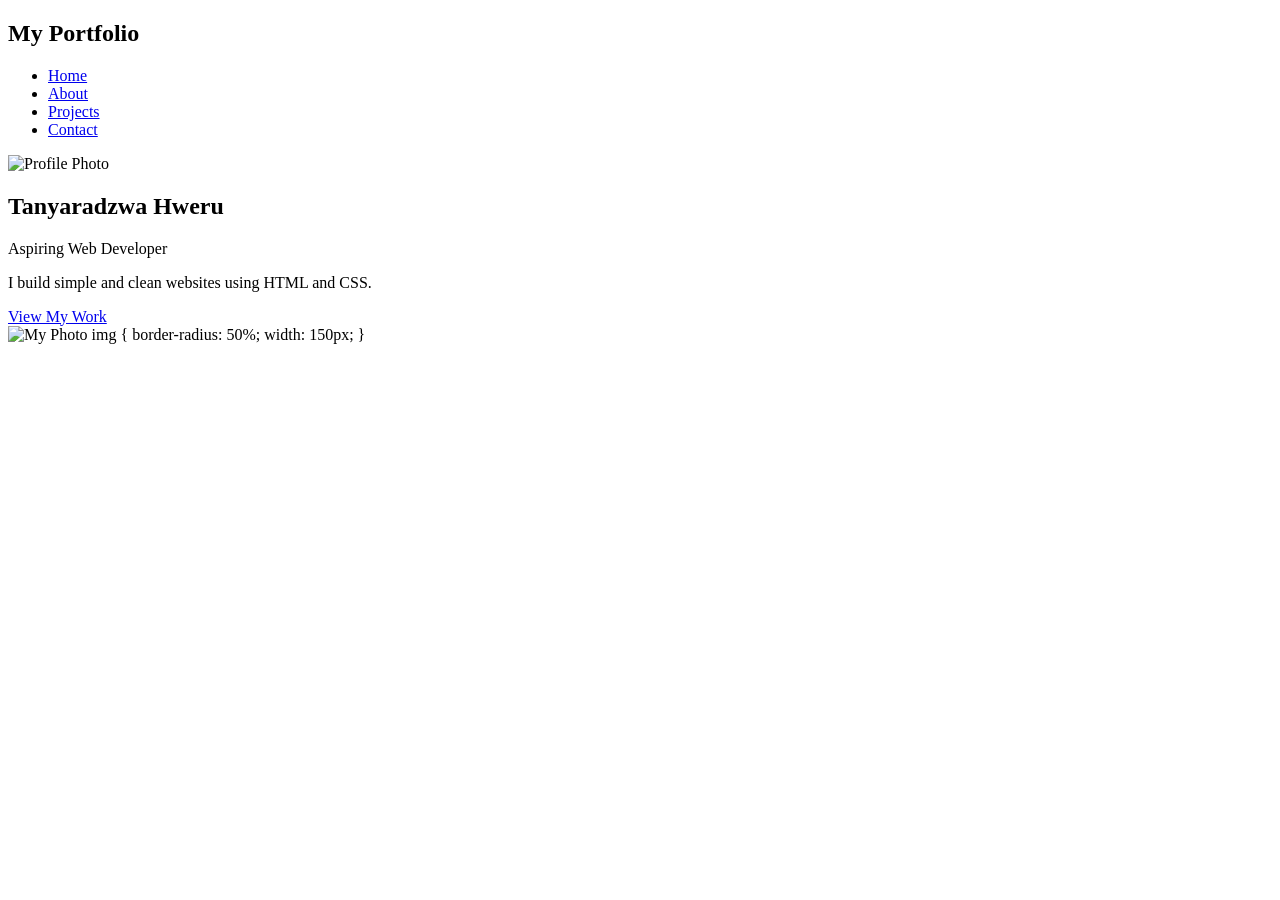
==== index.html @ 6e8eabe3 "Add index.html" ====
<!DOCTYPE html>
<html lang="en">
<head>
    <meta charset="UTF-8">
    <meta name="viewport" content="width=device-width, initial-scale=1.0">
    <title>My Portfolio</title>
    <link rel="stylesheet" href="css/style.css">
</head>
<body>

<header>
    <nav>
        <h1>My Portfolio</h1>
        <ul>
            <li><a href="index.html">Home</a></li>
            <li><a href="about.html">About</a></li>
            <li><a href="projects.html">Projects</a></li>
            <li><a href="contact.html">Contact</a></li>
        </ul>
    </nav>
</header>

<section class="hero">
    <img src="images/profile.jpg" alt="Profile Photo">
    <h2>Tanyaradzwa Hweru</h2>
    <p>Aspiring Web Developer</p>
    <p>I build simple and clean websites using HTML and CSS.</p>
    <a href="projects.html" class="btn">View My Work</a>
</section>
<img src="images/profile.jpg" alt="My Photo" width="200">
img {
    border-radius: 50%;
    width: 150px;
}
</body>
</html>
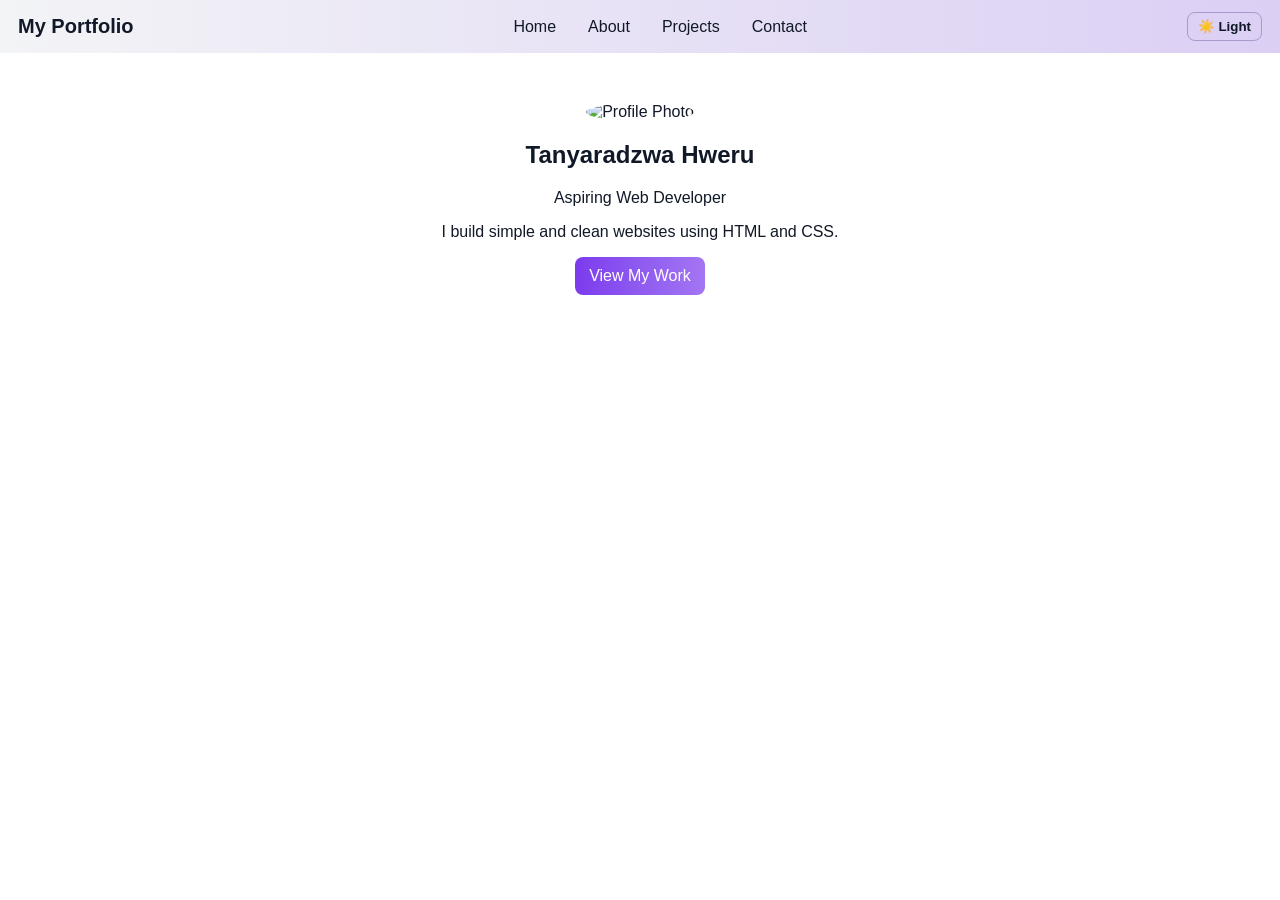
==== commit 080cc6e0: "Add dark/light theme toggle, purple styling, and theme script" ====
--- a/index.html
+++ b/index.html
@@ -17,6 +17,7 @@
             <li><a href="projects.html">Projects</a></li>
             <li><a href="contact.html">Contact</a></li>
         </ul>
+        <button id="theme-toggle" class="theme-toggle" aria-label="Toggle theme">☀️ Light</button>
     </nav>
 </header>
 
@@ -27,10 +28,8 @@
     <p>I build simple and clean websites using HTML and CSS.</p>
     <a href="projects.html" class="btn">View My Work</a>
 </section>
-<img src="images/profile.jpg" alt="My Photo" width="200">
-img {
-    border-radius: 50%;
-    width: 150px;
-}
+</section>
+
+<script src="js/theme.js"></script>
 </body>
 </html>
--- a/css/style.css
+++ b/css/style.css
@@ -0,0 +1,116 @@
+:root {
+    /* Light theme (defaults) */
+    --bg: #ffffff;
+    --text: #111827;
+    --nav-bg: #f3f4f6;
+    --nav-text: #111827;
+    --accent: #7C3AED; /* purple accent */
+    --card-bg: #ffffff;
+    --muted: #6b7280;
+    --silver: #c0c0c0;
+}
+
+[data-theme="dark"] {
+    /* Dark theme overrides */
+    --bg: #0b0b0e; /* near black */
+    --text: #f5f5f7;
+    --nav-bg: #0f1724;
+    --nav-text: #e6e7ea;
+    --accent: #9b59b6; /* softer purple */
+    --card-bg: #0f1114;
+    --muted: #bfc0c5;
+    --silver: #a8a8b0;
+}
+
+/* Global */
+* { box-sizing: border-box; }
+body {
+    font-family: Arial, system-ui, -apple-system, "Segoe UI", Roboto, "Helvetica Neue", sans-serif;
+    margin: 0;
+    background: var(--bg);
+    color: var(--text);
+    transition: background-color 200ms ease, color 200ms ease;
+}
+
+/* Navigation */
+nav {
+    display: flex;
+    align-items: center;
+    gap: 16px;
+    justify-content: space-between;
+    background: linear-gradient(90deg, var(--nav-bg), color-mix(in srgb, var(--nav-bg) 80%, var(--accent) 20%));
+    color: var(--nav-text);
+    padding: 12px 18px;
+}
+
+nav h1 { margin: 0; font-size: 1.25rem; }
+
+nav ul {
+    display: flex;
+    list-style: none;
+    margin: 0;
+    padding: 0;
+}
+
+nav ul li { margin: 0 8px; }
+
+nav a {
+    color: var(--nav-text);
+    text-decoration: none;
+    padding: 6px 8px;
+    border-radius: 6px;
+}
+
+nav a:hover { background: color-mix(in srgb, var(--accent) 10%, transparent); }
+
+/* Theme toggle button */
+.theme-toggle {
+    border: 1px solid color-mix(in srgb, var(--accent) 30%, var(--silver) 70%);
+    background: transparent;
+    color: var(--nav-text);
+    padding: 6px 10px;
+    border-radius: 8px;
+    cursor: pointer;
+    font-weight: 600;
+}
+
+.theme-toggle:hover { background: color-mix(in srgb, var(--accent) 8%, transparent); }
+
+.hero { text-align: center; padding: 50px; }
+.hero img { width: 150px; border-radius: 50%; }
+
+.btn {
+    background: linear-gradient(90deg, var(--accent), color-mix(in srgb, var(--accent) 70%, #ffffff 30%));
+    color: white;
+    padding: 10px 14px;
+    text-decoration: none;
+    border-radius: 8px;
+    display: inline-block;
+}
+
+.grid {
+    display: grid;
+    grid-template-columns: repeat(auto-fit, minmax(200px, 1fr));
+    gap: 20px;
+    padding: 20px;
+}
+
+.card {
+    background: var(--card-bg);
+    border: 1px solid color-mix(in srgb, var(--silver) 20%, transparent);
+    padding: 20px;
+    border-radius: 10px;
+    box-shadow: 0 6px 18px rgba(0,0,0,0.04);
+    transition: transform 160ms ease, box-shadow 160ms ease;
+}
+
+.card:hover { transform: translateY(-6px); box-shadow: 0 18px 36px rgba(0,0,0,0.12); }
+
+/* utility */
+.muted { color: var(--muted); }
+
+/* small screens */
+@media (max-width: 600px) {
+    nav { flex-wrap: wrap; gap: 8px; }
+    .grid { padding: 12px; }
+}
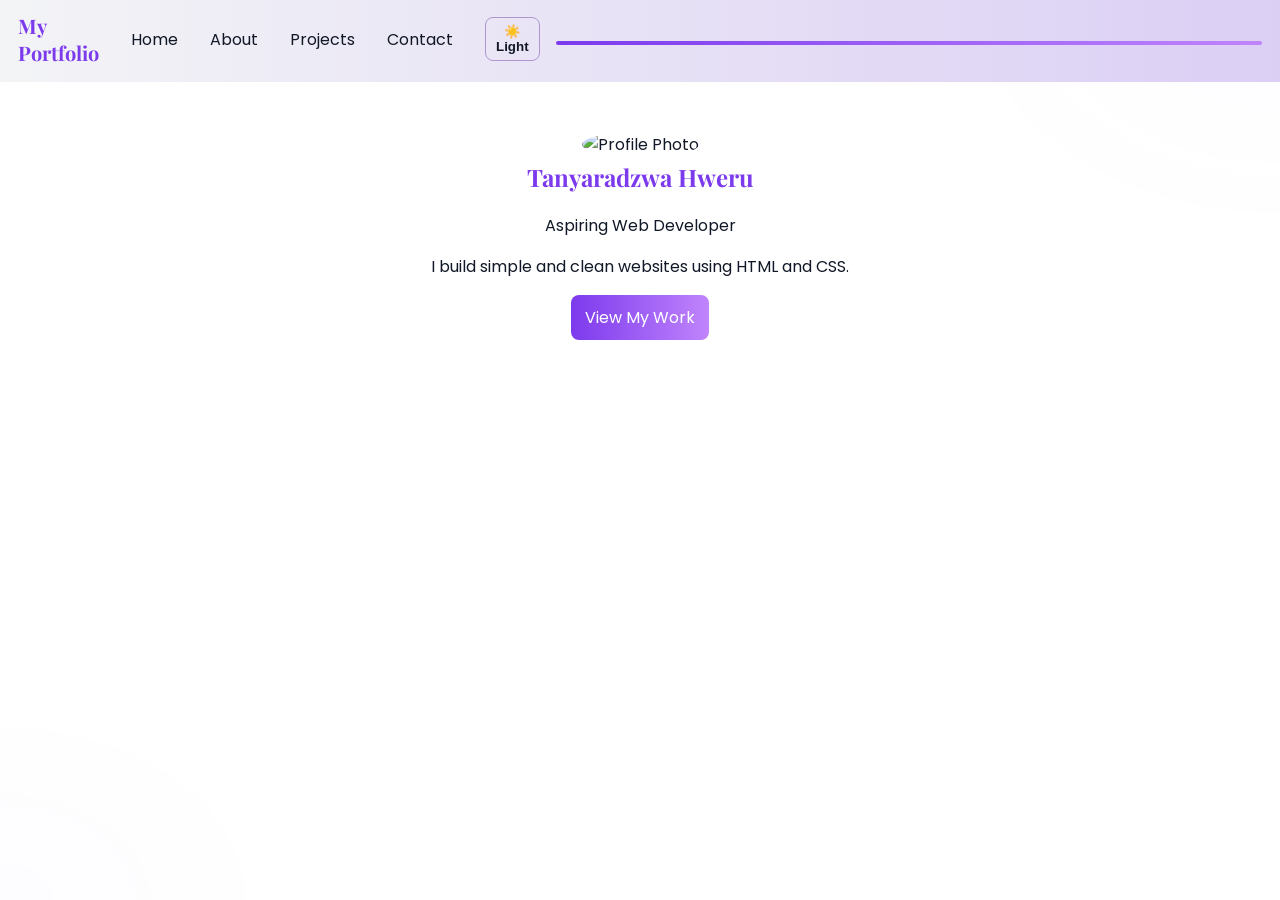
==== commit efeaa43c: "Increase purple styling, add girly fonts and decorative accents" ====
--- a/index.html
+++ b/index.html
@@ -4,6 +4,7 @@
     <meta charset="UTF-8">
     <meta name="viewport" content="width=device-width, initial-scale=1.0">
     <title>My Portfolio</title>
+    <link href="https://fonts.googleapis.com/css2?family=Playfair+Display:wght@400;700&family=Poppins:wght@300;400;600;700&display=swap" rel="stylesheet">
     <link rel="stylesheet" href="css/style.css">
 </head>
 <body>
--- a/css/style.css
+++ b/css/style.css
@@ -4,7 +4,8 @@
     --text: #111827;
     --nav-bg: #f3f4f6;
     --nav-text: #111827;
-    --accent: #7C3AED; /* purple accent */
+    --accent: #7C3AED; /* primary purple accent */
+    --accent-2: #C084FC; /* softer lavender */
     --card-bg: #ffffff;
     --muted: #6b7280;
     --silver: #c0c0c0;
@@ -17,6 +18,7 @@
     --nav-bg: #0f1724;
     --nav-text: #e6e7ea;
     --accent: #9b59b6; /* softer purple */
+    --accent-2: #B794F4;
     --card-bg: #0f1114;
     --muted: #bfc0c5;
     --silver: #a8a8b0;
@@ -25,7 +27,7 @@
 /* Global */
 * { box-sizing: border-box; }
 body {
-    font-family: Arial, system-ui, -apple-system, "Segoe UI", Roboto, "Helvetica Neue", sans-serif;
+    font-family: 'Poppins', system-ui, -apple-system, "Segoe UI", Roboto, "Helvetica Neue", sans-serif;
     margin: 0;
     background: var(--bg);
     color: var(--text);
@@ -61,7 +63,19 @@
     border-radius: 6px;
 }
 
-nav a:hover { background: color-mix(in srgb, var(--accent) 10%, transparent); }
+nav a:hover { background: color-mix(in srgb, var(--accent) 12%, transparent); color: white; }
+
+/* decorative accent under the nav */
+nav { border-bottom: 4px solid transparent; }
+nav::after {
+    content: '';
+    height: 4px;
+    display: block;
+    width: 100%;
+    background: linear-gradient(90deg, var(--accent), var(--accent-2));
+    margin-top: 8px;
+    border-radius: 4px;
+}
 
 /* Theme toggle button */
 .theme-toggle {
@@ -80,7 +94,7 @@
 .hero img { width: 150px; border-radius: 50%; }
 
 .btn {
-    background: linear-gradient(90deg, var(--accent), color-mix(in srgb, var(--accent) 70%, #ffffff 30%));
+    background: linear-gradient(90deg, var(--accent), var(--accent-2));
     color: white;
     padding: 10px 14px;
     text-decoration: none;
@@ -109,6 +123,29 @@
 /* utility */
 .muted { color: var(--muted); }
 
+/* headings and accents */
+h1, h2, h3 {
+    font-family: 'Playfair Display', serif;
+    color: var(--accent);
+    margin-top: 0.25rem;
+}
+
+a { color: var(--accent); }
+
+/* subtle page background using purple whisper */
+body::before {
+    content: '';
+    position: fixed;
+    inset: 0;
+    background: radial-gradient(ellipse at top right, color-mix(in srgb, var(--accent-2) 6%, transparent), transparent 20%), radial-gradient(ellipse at bottom left, color-mix(in srgb, var(--accent) 4%, transparent), transparent 18%);
+    pointer-events: none;
+    z-index: 0;
+    opacity: 0.35;
+}
+
+/* ensure content sits above decorative layer */
+header, section, .grid, .card { position: relative; z-index: 1; }
+
 /* small screens */
 @media (max-width: 600px) {
     nav { flex-wrap: wrap; gap: 8px; }
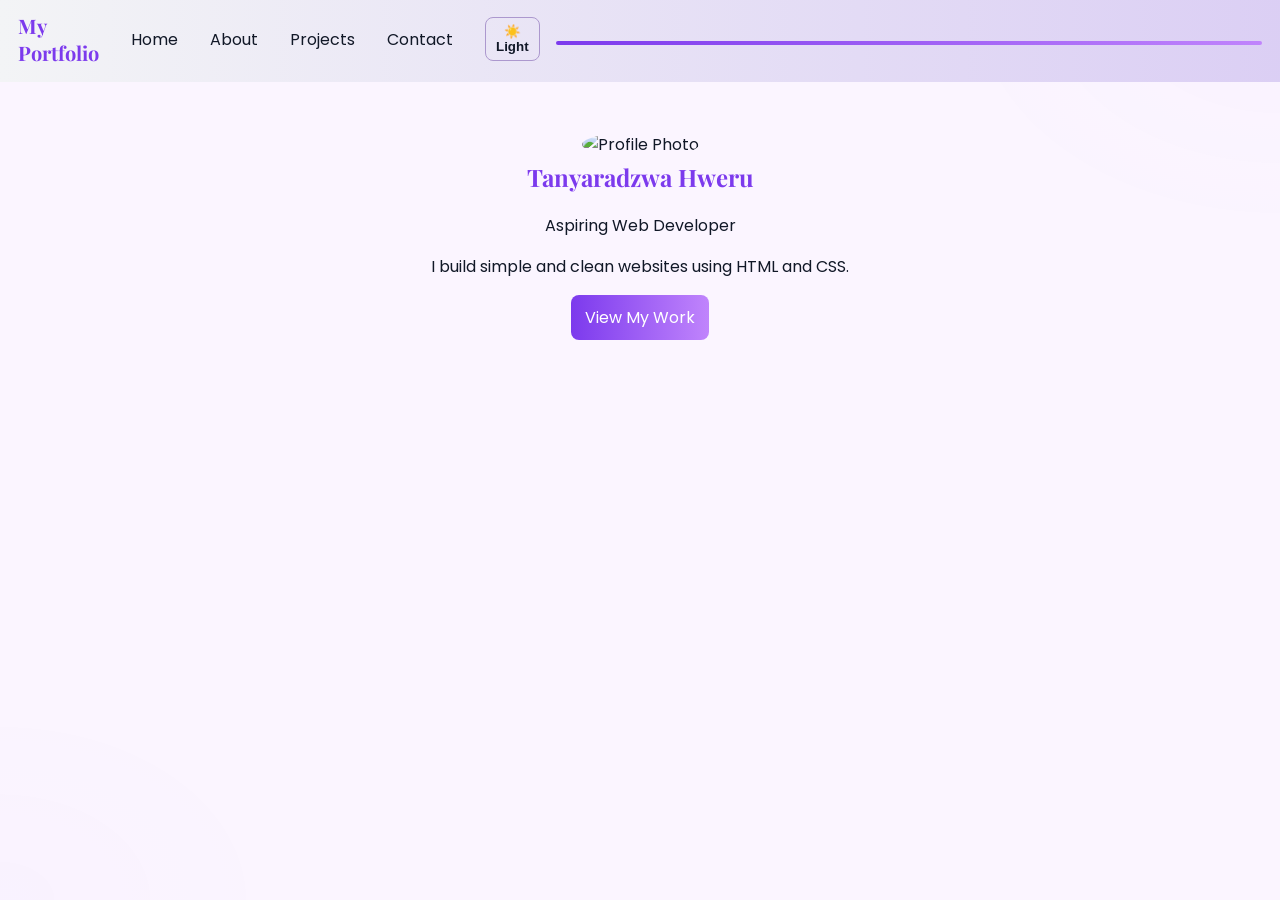
==== commit e65b398d: "Use actual profile image (asset/profile.jpeg) on home page" ====
--- a/index.html
+++ b/index.html
@@ -23,7 +23,7 @@
 </header>
 
 <section class="hero">
-    <img src="images/profile.jpg" alt="Profile Photo">
+    <img src="asset/profile.jpeg" alt="Profile Photo" class="profile-photo">
     <h2>Tanyaradzwa Hweru</h2>
     <p>Aspiring Web Developer</p>
     <p>I build simple and clean websites using HTML and CSS.</p>
--- a/css/style.css
+++ b/css/style.css
@@ -1,6 +1,7 @@
 :root {
     /* Light theme (defaults) */
-    --bg: #ffffff;
+    /* soft pastel purple background for a girly/light appearance */
+    --bg: #FBF5FF;
     --text: #111827;
     --nav-bg: #f3f4f6;
     --nav-text: #111827;
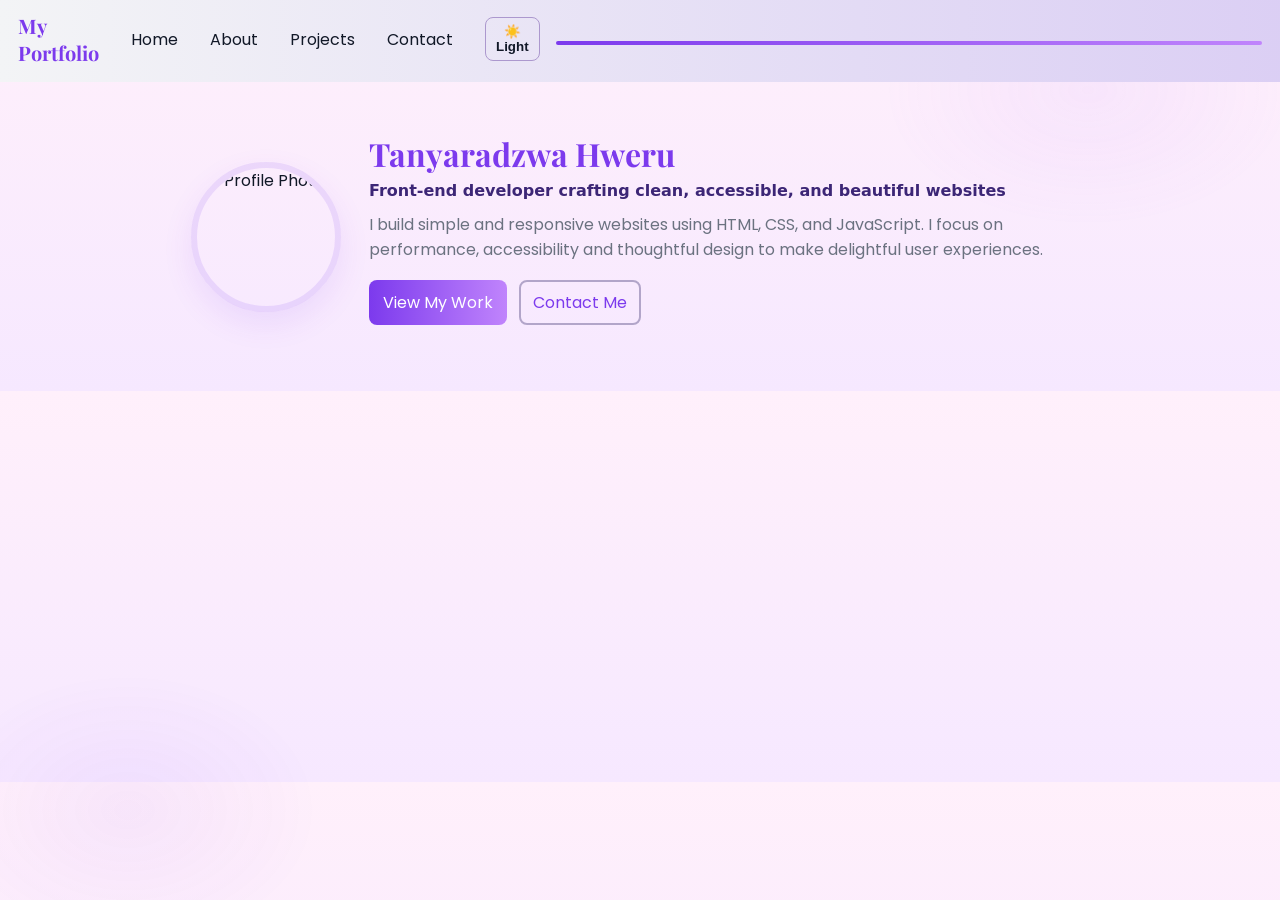
==== commit cbc932c0: "Enhance hero: add tagline, intro, profile styling and contact CTA" ====
--- a/index.html
+++ b/index.html
@@ -24,11 +24,15 @@
 
 <section class="hero">
     <img src="asset/profile.jpeg" alt="Profile Photo" class="profile-photo">
-    <h2>Tanyaradzwa Hweru</h2>
-    <p>Aspiring Web Developer</p>
-    <p>I build simple and clean websites using HTML and CSS.</p>
-    <a href="projects.html" class="btn">View My Work</a>
-</section>
+    <div class="hero-content">
+        <h2>Tanyaradzwa Hweru</h2>
+        <p class="tagline">Front-end developer crafting clean, accessible, and beautiful websites</p>
+        <p class="intro">I build simple and responsive websites using HTML, CSS, and JavaScript. I focus on performance, accessibility and thoughtful design to make delightful user experiences.</p>
+        <p class="hero-ctas">
+            <a href="projects.html" class="btn">View My Work</a>
+            <a href="contact.html" class="btn secondary">Contact Me</a>
+        </p>
+    </div>
 </section>
 
 <script src="js/theme.js"></script>
--- a/css/style.css
+++ b/css/style.css
@@ -1,7 +1,8 @@
 :root {
     /* Light theme (defaults) */
-    /* soft pastel purple background for a girly/light appearance */
-    --bg: #FBF5FF;
+    /* warmer girly pastel that blends nicely with purple (soft blush-lavender) */
+    --bg: #FFF0FB; /* soft blush */
+    --bg-accent: #F6E8FF; /* lavender blend */
     --text: #111827;
     --nav-bg: #f3f4f6;
     --nav-text: #111827;
@@ -13,16 +14,17 @@
 }
 
 [data-theme="dark"] {
-    /* Dark theme overrides */
-    --bg: #0b0b0e; /* near black */
+    /* Dark theme overrides - fully dark background */
+    --bg: #000000; /* pure black for fully dark background */
+    --bg-accent: #000000;
     --text: #f5f5f7;
-    --nav-bg: #0f1724;
+    --nav-bg: #000000;
     --nav-text: #e6e7ea;
-    --accent: #9b59b6; /* softer purple */
-    --accent-2: #B794F4;
-    --card-bg: #0f1114;
+    --accent: #9b59b6; /* softer purple accent for highlights */
+    --accent-2: #5e3aa8;
+    --card-bg: #070708; /* very dark card background */
     --muted: #bfc0c5;
-    --silver: #a8a8b0;
+    --silver: #6e6e76;
 }
 
 /* Global */
@@ -30,7 +32,8 @@
 body {
     font-family: 'Poppins', system-ui, -apple-system, "Segoe UI", Roboto, "Helvetica Neue", sans-serif;
     margin: 0;
-    background: var(--bg);
+    /* gentle vertical gradient using the purple variables */
+    background: linear-gradient(180deg, var(--bg) 0%, var(--bg-accent) 100%);
     color: var(--text);
     transition: background-color 200ms ease, color 200ms ease;
 }
@@ -92,7 +95,18 @@
 .theme-toggle:hover { background: color-mix(in srgb, var(--accent) 8%, transparent); }
 
 .hero { text-align: center; padding: 50px; }
-.hero img { width: 150px; border-radius: 50%; }
+.hero { display: flex; align-items: center; gap: 28px; padding: 50px; justify-content: center; }
+.hero img, .profile-photo { width: 150px; height: 150px; object-fit: cover; border-radius: 50%; }
+.profile-photo { border: 6px solid rgba(124,58,237,0.12); box-shadow: 0 12px 30px rgba(124,58,237,0.10); }
+
+.hero-content { max-width: 720px; text-align: left; }
+.hero-content h2 { margin: 0 0 6px 0; font-size: 2rem; }
+.tagline { margin: 0 0 12px 0; color: color-mix(in srgb, var(--accent) 40%, var(--text)); font-weight: 600; }
+.intro { margin: 0 0 18px 0; color: var(--muted); }
+.hero-ctas { display: flex; gap: 12px; align-items: center; }
+
+.btn.secondary { background: transparent; color: var(--accent); border: 2px solid color-mix(in srgb, var(--accent) 20%, var(--silver)); padding: 8px 12px; }
+.btn.secondary:hover { background: color-mix(in srgb, var(--accent) 10%, transparent); color: white; }
 
 .btn {
     background: linear-gradient(90deg, var(--accent), var(--accent-2));
@@ -111,11 +125,12 @@
 }
 
 .card {
-    background: var(--card-bg);
-    border: 1px solid color-mix(in srgb, var(--silver) 20%, transparent);
+    /* slight purple tint to cards so they feel part of the theme */
+    background: color-mix(in srgb, var(--accent-2) 6%, var(--card-bg));
+    border: 1px solid color-mix(in srgb, var(--silver) 18%, transparent);
     padding: 20px;
-    border-radius: 10px;
-    box-shadow: 0 6px 18px rgba(0,0,0,0.04);
+    border-radius: 12px;
+    box-shadow: 0 10px 24px rgba(124,58,237,0.06);
     transition: transform 160ms ease, box-shadow 160ms ease;
 }
 
@@ -134,14 +149,36 @@
 a { color: var(--accent); }
 
 /* subtle page background using purple whisper */
+
 body::before {
-    content: '';
-    position: fixed;
-    inset: 0;
-    background: radial-gradient(ellipse at top right, color-mix(in srgb, var(--accent-2) 6%, transparent), transparent 20%), radial-gradient(ellipse at bottom left, color-mix(in srgb, var(--accent) 4%, transparent), transparent 18%);
-    pointer-events: none;
-    z-index: 0;
-    opacity: 0.35;
+        content: '';
+        position: fixed;
+        inset: 0;
+        /* larger, softer purple decorative shapes for a more obvious purple background */
+        background:
+            radial-gradient(600px 400px at 85% 10%, color-mix(in srgb, var(--accent-2) 18%, transparent), transparent 35%),
+            radial-gradient(500px 360px at 10% 90%, color-mix(in srgb, var(--accent) 12%, transparent), transparent 40%);
+        pointer-events: none;
+        z-index: 0;
+        opacity: 0.45;
+}
+
+/* when dark theme is active hide decorative background so it's fully dark */
+[data-theme="dark"] body::before {
+    display: none;
+    opacity: 0;
+}
+
+/* remove the purple underline in nav for dark theme to keep it clean */
+[data-theme="dark"] nav::after {
+    background: linear-gradient(90deg, var(--nav-bg), var(--nav-bg));
+}
+
+/* slightly darker card shadows and cleaner borders in dark mode */
+[data-theme="dark"] .card {
+    background: var(--card-bg);
+    box-shadow: 0 6px 18px rgba(0,0,0,0.6);
+    border: 1px solid color-mix(in srgb, var(--silver) 10%, transparent);
 }
 
 /* ensure content sits above decorative layer */
@@ -151,4 +188,7 @@
 @media (max-width: 600px) {
     nav { flex-wrap: wrap; gap: 8px; }
     .grid { padding: 12px; }
+    .hero { flex-direction: column; padding: 28px; }
+    .hero-content { text-align: center; }
+    .hero-ctas { justify-content: center; }
 }
